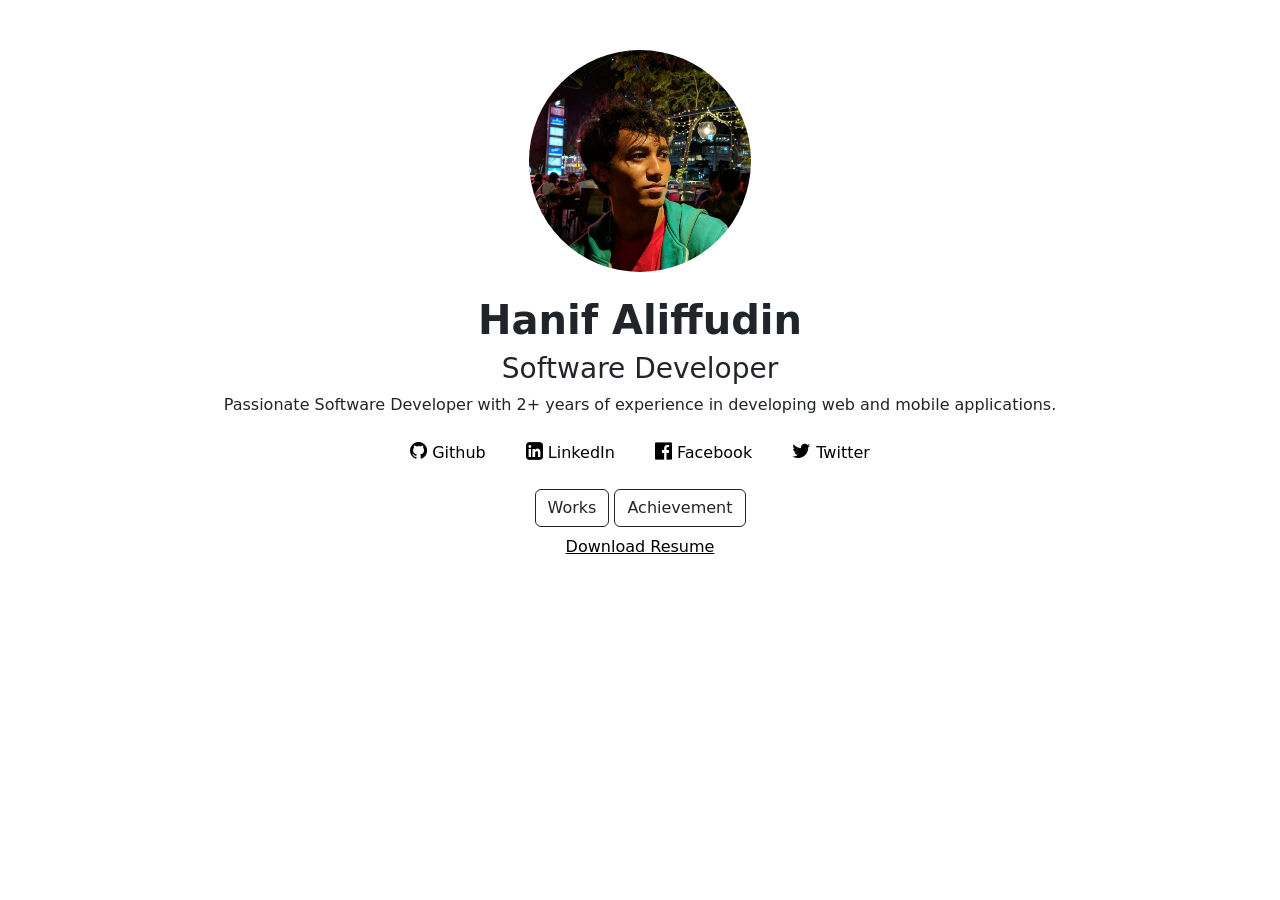
==== portfolio/index.html @ d460cba3 "add one retail" ====
<!DOCTYPE html>
<html lang="en">
  <head>
    <meta charset="UTF-8" />
    <link rel="shortcut icon" href="img/dev_24012.ico" type="image/x-icon" />
    <meta name="viewport" content="width=device-width, initial-scale=1.0" />
    <link
      href="https://cdn.jsdelivr.net/npm/bootstrap@5.0.0-beta1/dist/css/bootstrap.min.css"
      rel="stylesheet"
      integrity="sha384-giJF6kkoqNQ00vy+HMDP7azOuL0xtbfIcaT9wjKHr8RbDVddVHyTfAAsrekwKmP1"
      crossorigin="anonymous"
    />
    <link
      rel="stylesheet"
      href="https://cdnjs.cloudflare.com/ajax/libs/font-awesome/4.7.0/css/font-awesome.min.css"
    />
    <link rel="stylesheet" href="style.css" />
    <title>Hanif Aliffudin</title>
    <!-- Global site tag (gtag.js) - Google Analytics -->
    <script
      async
      src="https://www.googletagmanager.com/gtag/js?id=G-PE3EV36SY2"
    ></script>
    <script>
      window.dataLayer = window.dataLayer || [];
      function gtag() {
        dataLayer.push(arguments);
      }
      gtag("js", new Date());

      gtag("config", "G-PE3EV36SY2");
    </script>
  </head>
  <body>
    <main>
      <section align="center" id="about" class="container-fluid">
        <div id="intro" class="">
          <figure class="figure">
            <img
              src="img/poto.jpg"
              class="figure-img img-fluid rounded-circle w-25"
            />
          </figure>
          <h1 class="h1"><strong class="">Hanif Aliffudin</strong></h1>
          <h3>Software Developer</h3>
        </div>
        <div>
          <p>
            Passionate Software Developer with 2+ years of experience in
            developing web and mobile applications.
          </p>
        </div>
        <div id="contact" class="mt-4">
          <div class="container d-flex justify-content-center">
            <div class="row justify-content-center">
              <div class="col-auto">
                <a
                  href="https://github.com/hanifaliffudin"
                  class="py-2 px-2 rounded-2"
                  ><i
                    class="fa fa-github"
                    style="font-size: 20px"
                    aria-hidden="true"
                  ></i>
                  Github</a
                >
              </div>
              <div class="col-auto">
                <a
                  href="https://www.linkedin.com/in/hanifaliffudin/"
                  class="py-2 px-2 rounded-2"
                  ><i
                    class="fa fa-linkedin-square"
                    style="font-size: 20px"
                    aria-hidden="true"
                  ></i>
                  LinkedIn</a
                >
              </div>
              <div class="col-auto">
                <a
                  href="https://facebook.com/hanifaliffudin"
                  class="py-2 px-2 rounded-2"
                  ><i
                    class="fa fa-facebook-official"
                    style="font-size: 20px"
                    aria-hidden="true"
                  ></i>
                  Facebook
                </a>
              </div>
              <div class="col-auto">
                <a
                  href="https://twitter.com/nipalipudin"
                  class="py-2 px-2 rounded-2"
                  ><i
                    class="fa fa-twitter"
                    style="font-size: 20px"
                    aria-hidden="true"
                  ></i>
                  Twitter</a
                >
              </div>
            </div>
          </div>
        </div>
        <div class="mt-4">
          <button onclick="myWorks()" class="btn btn-outline-dark">
            Works
          </button>
          <button onclick="myAchievement()" class="btn btn-outline-dark">
            Achievement
          </button>
        </div>
        <div class="mt-2">
          <a
            class="py-1 px-1 rounded-1 text-decoration-underline"
            href="file/CV_Hanif Aliffudin.pdf"
            download
            >Download Resume</a
          >
        </div>
      </section>
      <section id="project" class="container" style="display: none">
        <h1 align="center" class="mt-4">My Works</h1>
        <div class="row justify-content-center g-2">
          <div class="col-auto p-2">
            <div class="card" style="width: 18rem">
              <div class="card-body">
                <h5 class="card-title">Samsat Digital Nasional</h5>
                <p class="card-text">
                  Landing page for Samsat Digital Nasional App
                </p>
                <a
                  href="https://samsatdigital.id/"
                  class="btn btn-outline-primary"
                  target="_blank"
                  >Open Site</a
                >
              </div>
            </div>
          </div>
          <div class="col-auto p-2">
            <div class="card" style="width: 18rem">
              <div class="card-body">
                <h5 class="card-title">R17 Group</h5>
                <p class="card-text">Company profile website for R17 Group</p>
                <a
                  href="https://r17group.id/"
                  class="btn btn-outline-primary"
                  target="_blank"
                  >Open Site</a
                >
              </div>
            </div>
          </div>
          <div class="col-auto p-2">
            <div class="card" style="width: 18rem">
              <div class="card-body">
                <h5 class="card-title">R17</h5>
                <p class="card-text">
                  Company profile website for Rizki 17 Kelola
                </p>
                <a
                  href="https://r17.co.id/"
                  class="btn btn-outline-primary"
                  target="_blank"
                  >Open Site</a
                >
              </div>
            </div>
          </div>
          <div class="col-auto p-2">
            <div class="card" style="width: 18rem">
              <div class="card-body">
                <h5 class="card-title">Digiprimatera</h5>
                <p class="card-text">
                  Company profile website for Digital Prima Sejahtera
                </p>
                <a
                  href="https://digiprimatera.co.id/"
                  class="btn btn-outline-primary"
                  target="_blank"
                  >Open Site</a
                >
              </div>
            </div>
          </div>
          <div class="col-auto p-2">
            <div class="card" style="width: 18rem">
              <div class="card-body">
                <h5 class="card-title">Alur Solusi</h5>
                <p class="card-text">Company profile website for Alur Solusi</p>
                <a
                  href="https://alursolusi.com/"
                  class="btn btn-outline-primary"
                  target="_blank"
                  >Open Site</a
                >
              </div>
            </div>
          </div>
          <div class="col-auto p-2">
            <div class="card" style="width: 18rem">
              <div class="card-body">
                <h5 class="card-title">Trimitra Perkasa</h5>
                <p class="card-text">
                  Company profile website for Trimitra Perkasa
                </p>
                <a
                  href="https://trimitra-perkasa.com/"
                  class="btn btn-outline-primary"
                  target="_blank"
                  >Open Site</a
                >
              </div>
            </div>
          </div>
          <div class="col-auto p-2">
            <div class="card" style="width: 18rem">
              <div class="card-body">
                <h5 class="card-title">Kartara</h5>
                <p class="card-text">Revamp Front-End Karya Noesantara</p>
                <a
                  href="https://karyanoesantara.id/"
                  class="btn btn-outline-primary"
                  target="_blank"
                  >Open Site</a
                >
              </div>
            </div>
          </div>
          <div class="col-auto p-2">
            <div class="card" style="width: 18rem">
              <div class="card-body">
                <h5 class="card-title">Kreen</h5>
                <p class="card-text">Revamp Front-End website kreen.id</p>
                <a
                  href="https://www.kreen.id/"
                  class="btn btn-outline-primary"
                  target="_blank"
                  >Open Site</a
                >
              </div>
            </div>
          </div>
          <div class="col-auto p-2">
            <div class="card" style="width: 18rem">
              <div class="card-body">
                <h5 class="card-title">Teknosistem</h5>
                <p class="card-text">
                  Company profile website for PT Teknologi Sistem Nusantara
                </p>
                <a
                  href="https://teknosistem.id/"
                  class="btn btn-outline-primary"
                  target="_blank"
                  >Open Site</a
                >
              </div>
            </div>
          </div>
          <div class="col-auto p-2">
            <div class="card" style="width: 18rem">
              <div class="card-body">
                <h5 class="card-title">Bomba Group</h5>
                <p class="card-text">Company profile website for Bomba Group</p>
                <a
                  href="https://www.bombagrup.com/"
                  class="btn btn-outline-primary"
                  target="_blank"
                  >Open Site</a
                >
              </div>
            </div>
          </div>
          <div class="col-auto p-2">
            <div class="card" style="width: 18rem">
              <div class="card-body">
                <h5 class="card-title">Bahana Bumi Mandiri</h5>
                <p class="card-text">
                  Company profile website for Bahana Bumi Mandiri
                </p>
                <a
                  href="http://www.bahanabumimandiri.co.id/"
                  class="btn btn-outline-primary"
                  target="_blank"
                  >Open Site</a
                >
              </div>
            </div>
          </div>
          <div class="col-auto p-2">
            <div class="card" style="width: 18rem">
              <div class="card-body">
                <h5 class="card-title">ePortfolio</h5>
                <p class="card-text">
                  Final project for the final college assignment
                </p>
                <a
                  href="https://portfolio.gft.academy/"
                  class="btn btn-outline-primary"
                  target="_blank"
                  >Open Site</a
                >
              </div>
            </div>
          </div>
          <div class="col-auto p-2">
            <div class="card" style="width: 18rem">
              <div class="card-body">
                <h5 class="card-title">Sirapi</h5>
                <p class="card-text">Sistem Informasi Rantai Pasok Industri</p>
                <a
                  href="https://main--velvety-mochi-09c6aa.netlify.app/"
                  class="btn btn-outline-primary"
                  target="_blank"
                  >Open Site</a
                >
              </div>
            </div>
          </div>
          <div class="col-auto p-2">
            <div class="card" style="width: 18rem">
              <div class="card-body">
                <h5 class="card-title">One Retail</h5>
                <p class="card-text">Landing page for One Retail solutions</p>
                <a
                  href="https://preeminent-crostata-f5e2a5.netlify.app/"
                  class="btn btn-outline-primary"
                  target="_blank"
                  >Open Site</a
                >
              </div>
            </div>
          </div>
          <div class="col-auto p-2">
            <div class="card" style="width: 18rem">
              <div class="card-body">
                <h5 class="card-title">R17 eOffice</h5>
                <p class="card-text">
                  Mobile application for R17 Group companies
                </p>
                <a
                  href="https://play.google.com/store/apps/details?id=id.co.digiprimatera.eoffice17"
                  class="btn btn-outline-primary"
                  target="_blank"
                  >Download App</a
                >
              </div>
            </div>
          </div>
          <div class="col-auto p-2">
            <div class="card" style="width: 18rem">
              <div class="card-body">
                <h5 class="card-title">Borneojek</h5>
                <p class="card-text">Revamp Front-End Borneojek Application</p>
                <a
                  href="https://play.google.com/store/apps/details?id=com.bossega.user"
                  class="btn btn-outline-primary"
                  target="_blank"
                  >Download App</a
                >
              </div>
            </div>
          </div>
        </div>
        <div align="center" class="my-4">
          <button onclick="home()" class="btn btn-outline-dark">
            <i class="fa fa-home" aria-hidden="true"></i> Home
          </button>
        </div>
      </section>
      <section
        align="center"
        id="achievement"
        class="container"
        style="display: none"
      >
        <figure class="figure mt-4">
          <img
            id="gambarAward"
            src="img/awardIntern.jpeg"
            class="figure-img img-fluid rounded"
            alt="..."
          />
          <figcaption class="figure-caption">
            My achievement while internship at Glolingo Indonesia.
          </figcaption>
        </figure>
        <div align="center" class="my-3">
          <button onclick="home()" class="btn btn-outline-dark">
            <i class="fa fa-home" aria-hidden="true"></i> Home
          </button>
        </div>
      </section>
    </main>
    <footer></footer>
  </body>
  <script src="index.js"></script>
</html>
---- portfolio/style.css ----
* {
  box-sizing: border-box;
  margin: 0;
  padding: 0;
}

a {
  text-decoration: none;
  color: black;
}

a:hover {
  background-color: rgb(185, 185, 185);
  color: rgb(0, 0, 0);
}

#intro {
  margin-top: 50px;
}

#gambarAward {
  width: 470px;
}
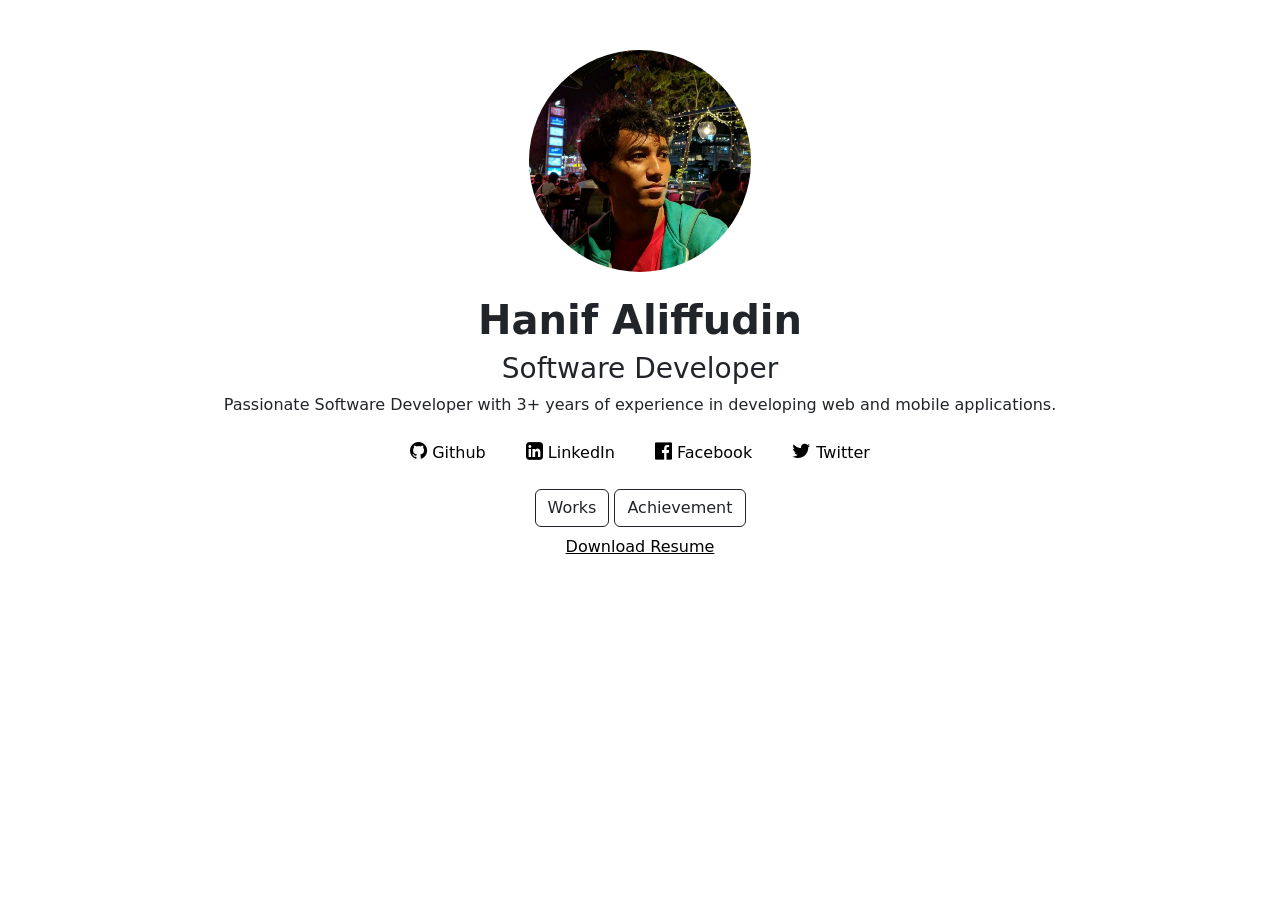
==== commit 1af21dbd: "update yoe" ====
--- a/portfolio/index.html
+++ b/portfolio/index.html
@@ -46,7 +46,7 @@
         </div>
         <div>
           <p>
-            Passionate Software Developer with 2+ years of experience in
+            Passionate Software Developer with 3+ years of experience in
             developing web and mobile applications.
           </p>
         </div>
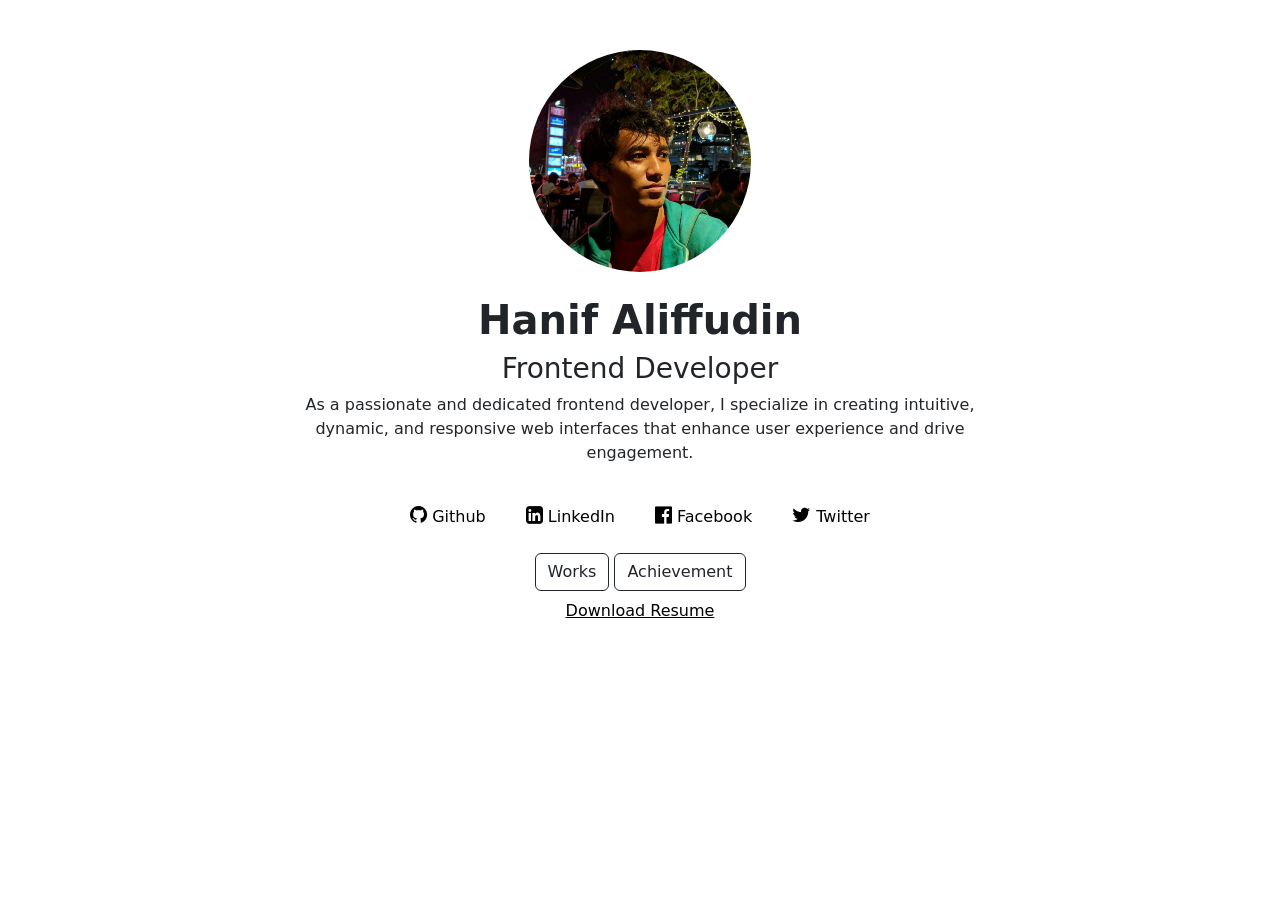
==== commit 6b414061: "update about" ====
--- a/portfolio/index.html
+++ b/portfolio/index.html
@@ -42,12 +42,13 @@
             />
           </figure>
           <h1 class="h1"><strong class="">Hanif Aliffudin</strong></h1>
-          <h3>Software Developer</h3>
-        </div>
-        <div>
-          <p>
-            Passionate Software Developer with 3+ years of experience in
-            developing web and mobile applications.
+          <h3>Frontend Developer</h3>
+        </div>
+        <div style="display: flex; justify-content: center">
+          <p style="max-width: 700px">
+            As a passionate and dedicated frontend developer, I specialize in
+            creating intuitive, dynamic, and responsive web interfaces that
+            enhance user experience and drive engagement.
           </p>
         </div>
         <div id="contact" class="mt-4">
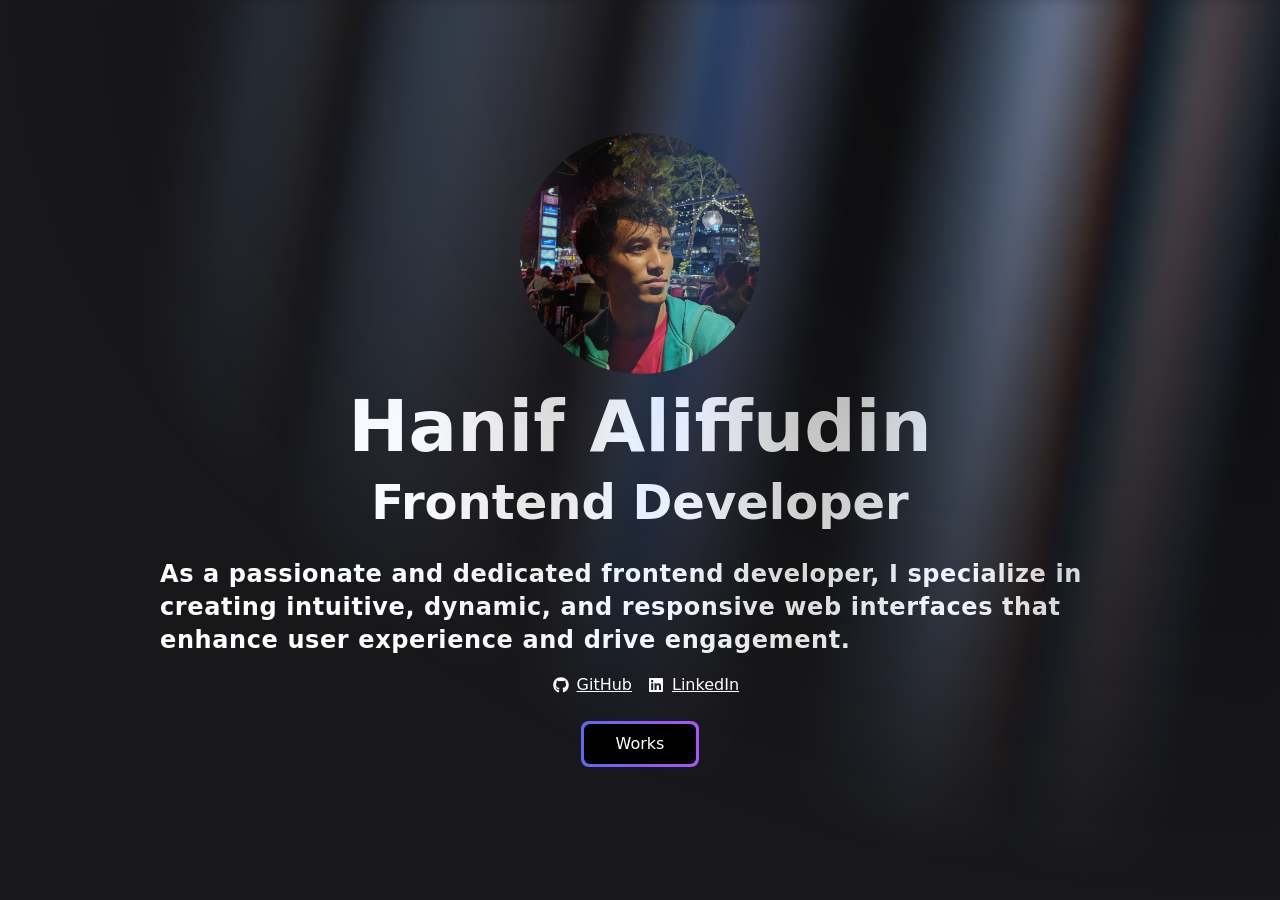
==== commit a93deec3: "move to portfolio" ====
--- a/portfolio/index.html
+++ b/portfolio/index.html
@@ -1,402 +1,14 @@
-<!DOCTYPE html>
-<html lang="en">
-  <head>
-    <meta charset="UTF-8" />
-    <link rel="shortcut icon" href="img/dev_24012.ico" type="image/x-icon" />
-    <meta name="viewport" content="width=device-width, initial-scale=1.0" />
-    <link
-      href="https://cdn.jsdelivr.net/npm/bootstrap@5.0.0-beta1/dist/css/bootstrap.min.css"
-      rel="stylesheet"
-      integrity="sha384-giJF6kkoqNQ00vy+HMDP7azOuL0xtbfIcaT9wjKHr8RbDVddVHyTfAAsrekwKmP1"
-      crossorigin="anonymous"
-    />
-    <link
-      rel="stylesheet"
-      href="https://cdnjs.cloudflare.com/ajax/libs/font-awesome/4.7.0/css/font-awesome.min.css"
-    />
-    <link rel="stylesheet" href="style.css" />
-    <title>Hanif Aliffudin</title>
-    <!-- Global site tag (gtag.js) - Google Analytics -->
-    <script
-      async
-      src="https://www.googletagmanager.com/gtag/js?id=G-PE3EV36SY2"
-    ></script>
-    <script>
-      window.dataLayer = window.dataLayer || [];
-      function gtag() {
-        dataLayer.push(arguments);
-      }
-      gtag("js", new Date());
-
-      gtag("config", "G-PE3EV36SY2");
-    </script>
-  </head>
-  <body>
-    <main>
-      <section align="center" id="about" class="container-fluid">
-        <div id="intro" class="">
-          <figure class="figure">
-            <img
-              src="img/poto.jpg"
-              class="figure-img img-fluid rounded-circle w-25"
-            />
-          </figure>
-          <h1 class="h1"><strong class="">Hanif Aliffudin</strong></h1>
-          <h3>Frontend Developer</h3>
-        </div>
-        <div style="display: flex; justify-content: center">
-          <p style="max-width: 700px">
-            As a passionate and dedicated frontend developer, I specialize in
-            creating intuitive, dynamic, and responsive web interfaces that
-            enhance user experience and drive engagement.
-          </p>
-        </div>
-        <div id="contact" class="mt-4">
-          <div class="container d-flex justify-content-center">
-            <div class="row justify-content-center">
-              <div class="col-auto">
-                <a
-                  href="https://github.com/hanifaliffudin"
-                  class="py-2 px-2 rounded-2"
-                  ><i
-                    class="fa fa-github"
-                    style="font-size: 20px"
-                    aria-hidden="true"
-                  ></i>
-                  Github</a
-                >
-              </div>
-              <div class="col-auto">
-                <a
-                  href="https://www.linkedin.com/in/hanifaliffudin/"
-                  class="py-2 px-2 rounded-2"
-                  ><i
-                    class="fa fa-linkedin-square"
-                    style="font-size: 20px"
-                    aria-hidden="true"
-                  ></i>
-                  LinkedIn</a
-                >
-              </div>
-              <div class="col-auto">
-                <a
-                  href="https://facebook.com/hanifaliffudin"
-                  class="py-2 px-2 rounded-2"
-                  ><i
-                    class="fa fa-facebook-official"
-                    style="font-size: 20px"
-                    aria-hidden="true"
-                  ></i>
-                  Facebook
-                </a>
-              </div>
-              <div class="col-auto">
-                <a
-                  href="https://twitter.com/nipalipudin"
-                  class="py-2 px-2 rounded-2"
-                  ><i
-                    class="fa fa-twitter"
-                    style="font-size: 20px"
-                    aria-hidden="true"
-                  ></i>
-                  Twitter</a
-                >
-              </div>
-            </div>
-          </div>
-        </div>
-        <div class="mt-4">
-          <button onclick="myWorks()" class="btn btn-outline-dark">
-            Works
-          </button>
-          <button onclick="myAchievement()" class="btn btn-outline-dark">
-            Achievement
-          </button>
-        </div>
-        <div class="mt-2">
-          <a
-            class="py-1 px-1 rounded-1 text-decoration-underline"
-            href="file/CV_Hanif Aliffudin.pdf"
-            download
-            >Download Resume</a
-          >
-        </div>
-      </section>
-      <section id="project" class="container" style="display: none">
-        <h1 align="center" class="mt-4">My Works</h1>
-        <div class="row justify-content-center g-2">
-          <div class="col-auto p-2">
-            <div class="card" style="width: 18rem">
-              <div class="card-body">
-                <h5 class="card-title">Samsat Digital Nasional</h5>
-                <p class="card-text">
-                  Landing page for Samsat Digital Nasional App
-                </p>
-                <a
-                  href="https://samsatdigital.id/"
-                  class="btn btn-outline-primary"
-                  target="_blank"
-                  >Open Site</a
-                >
-              </div>
-            </div>
-          </div>
-          <div class="col-auto p-2">
-            <div class="card" style="width: 18rem">
-              <div class="card-body">
-                <h5 class="card-title">R17 Group</h5>
-                <p class="card-text">Company profile website for R17 Group</p>
-                <a
-                  href="https://r17group.id/"
-                  class="btn btn-outline-primary"
-                  target="_blank"
-                  >Open Site</a
-                >
-              </div>
-            </div>
-          </div>
-          <div class="col-auto p-2">
-            <div class="card" style="width: 18rem">
-              <div class="card-body">
-                <h5 class="card-title">R17</h5>
-                <p class="card-text">
-                  Company profile website for Rizki 17 Kelola
-                </p>
-                <a
-                  href="https://r17.co.id/"
-                  class="btn btn-outline-primary"
-                  target="_blank"
-                  >Open Site</a
-                >
-              </div>
-            </div>
-          </div>
-          <div class="col-auto p-2">
-            <div class="card" style="width: 18rem">
-              <div class="card-body">
-                <h5 class="card-title">Digiprimatera</h5>
-                <p class="card-text">
-                  Company profile website for Digital Prima Sejahtera
-                </p>
-                <a
-                  href="https://digiprimatera.co.id/"
-                  class="btn btn-outline-primary"
-                  target="_blank"
-                  >Open Site</a
-                >
-              </div>
-            </div>
-          </div>
-          <div class="col-auto p-2">
-            <div class="card" style="width: 18rem">
-              <div class="card-body">
-                <h5 class="card-title">Alur Solusi</h5>
-                <p class="card-text">Company profile website for Alur Solusi</p>
-                <a
-                  href="https://alursolusi.com/"
-                  class="btn btn-outline-primary"
-                  target="_blank"
-                  >Open Site</a
-                >
-              </div>
-            </div>
-          </div>
-          <div class="col-auto p-2">
-            <div class="card" style="width: 18rem">
-              <div class="card-body">
-                <h5 class="card-title">Trimitra Perkasa</h5>
-                <p class="card-text">
-                  Company profile website for Trimitra Perkasa
-                </p>
-                <a
-                  href="https://trimitra-perkasa.com/"
-                  class="btn btn-outline-primary"
-                  target="_blank"
-                  >Open Site</a
-                >
-              </div>
-            </div>
-          </div>
-          <div class="col-auto p-2">
-            <div class="card" style="width: 18rem">
-              <div class="card-body">
-                <h5 class="card-title">Kartara</h5>
-                <p class="card-text">Revamp Front-End Karya Noesantara</p>
-                <a
-                  href="https://karyanoesantara.id/"
-                  class="btn btn-outline-primary"
-                  target="_blank"
-                  >Open Site</a
-                >
-              </div>
-            </div>
-          </div>
-          <div class="col-auto p-2">
-            <div class="card" style="width: 18rem">
-              <div class="card-body">
-                <h5 class="card-title">Kreen</h5>
-                <p class="card-text">Revamp Front-End website kreen.id</p>
-                <a
-                  href="https://www.kreen.id/"
-                  class="btn btn-outline-primary"
-                  target="_blank"
-                  >Open Site</a
-                >
-              </div>
-            </div>
-          </div>
-          <div class="col-auto p-2">
-            <div class="card" style="width: 18rem">
-              <div class="card-body">
-                <h5 class="card-title">Teknosistem</h5>
-                <p class="card-text">
-                  Company profile website for PT Teknologi Sistem Nusantara
-                </p>
-                <a
-                  href="https://teknosistem.id/"
-                  class="btn btn-outline-primary"
-                  target="_blank"
-                  >Open Site</a
-                >
-              </div>
-            </div>
-          </div>
-          <div class="col-auto p-2">
-            <div class="card" style="width: 18rem">
-              <div class="card-body">
-                <h5 class="card-title">Bomba Group</h5>
-                <p class="card-text">Company profile website for Bomba Group</p>
-                <a
-                  href="https://www.bombagrup.com/"
-                  class="btn btn-outline-primary"
-                  target="_blank"
-                  >Open Site</a
-                >
-              </div>
-            </div>
-          </div>
-          <div class="col-auto p-2">
-            <div class="card" style="width: 18rem">
-              <div class="card-body">
-                <h5 class="card-title">Bahana Bumi Mandiri</h5>
-                <p class="card-text">
-                  Company profile website for Bahana Bumi Mandiri
-                </p>
-                <a
-                  href="http://www.bahanabumimandiri.co.id/"
-                  class="btn btn-outline-primary"
-                  target="_blank"
-                  >Open Site</a
-                >
-              </div>
-            </div>
-          </div>
-          <div class="col-auto p-2">
-            <div class="card" style="width: 18rem">
-              <div class="card-body">
-                <h5 class="card-title">ePortfolio</h5>
-                <p class="card-text">
-                  Final project for the final college assignment
-                </p>
-                <a
-                  href="https://portfolio.gft.academy/"
-                  class="btn btn-outline-primary"
-                  target="_blank"
-                  >Open Site</a
-                >
-              </div>
-            </div>
-          </div>
-          <div class="col-auto p-2">
-            <div class="card" style="width: 18rem">
-              <div class="card-body">
-                <h5 class="card-title">Sirapi</h5>
-                <p class="card-text">Sistem Informasi Rantai Pasok Industri</p>
-                <a
-                  href="https://main--velvety-mochi-09c6aa.netlify.app/"
-                  class="btn btn-outline-primary"
-                  target="_blank"
-                  >Open Site</a
-                >
-              </div>
-            </div>
-          </div>
-          <div class="col-auto p-2">
-            <div class="card" style="width: 18rem">
-              <div class="card-body">
-                <h5 class="card-title">One Retail</h5>
-                <p class="card-text">Landing page for One Retail solutions</p>
-                <a
-                  href="https://preeminent-crostata-f5e2a5.netlify.app/"
-                  class="btn btn-outline-primary"
-                  target="_blank"
-                  >Open Site</a
-                >
-              </div>
-            </div>
-          </div>
-          <div class="col-auto p-2">
-            <div class="card" style="width: 18rem">
-              <div class="card-body">
-                <h5 class="card-title">R17 eOffice</h5>
-                <p class="card-text">
-                  Mobile application for R17 Group companies
-                </p>
-                <a
-                  href="https://play.google.com/store/apps/details?id=id.co.digiprimatera.eoffice17"
-                  class="btn btn-outline-primary"
-                  target="_blank"
-                  >Download App</a
-                >
-              </div>
-            </div>
-          </div>
-          <div class="col-auto p-2">
-            <div class="card" style="width: 18rem">
-              <div class="card-body">
-                <h5 class="card-title">Borneojek</h5>
-                <p class="card-text">Revamp Front-End Borneojek Application</p>
-                <a
-                  href="https://play.google.com/store/apps/details?id=com.bossega.user"
-                  class="btn btn-outline-primary"
-                  target="_blank"
-                  >Download App</a
-                >
-              </div>
-            </div>
-          </div>
-        </div>
-        <div align="center" class="my-4">
-          <button onclick="home()" class="btn btn-outline-dark">
-            <i class="fa fa-home" aria-hidden="true"></i> Home
-          </button>
-        </div>
-      </section>
-      <section
-        align="center"
-        id="achievement"
-        class="container"
-        style="display: none"
-      >
-        <figure class="figure mt-4">
-          <img
-            id="gambarAward"
-            src="img/awardIntern.jpeg"
-            class="figure-img img-fluid rounded"
-            alt="..."
-          />
-          <figcaption class="figure-caption">
-            My achievement while internship at Glolingo Indonesia.
-          </figcaption>
-        </figure>
-        <div align="center" class="my-3">
-          <button onclick="home()" class="btn btn-outline-dark">
-            <i class="fa fa-home" aria-hidden="true"></i> Home
-          </button>
-        </div>
-      </section>
-    </main>
-    <footer></footer>
-  </body>
-  <script src="index.js"></script>
-</html>
+<!DOCTYPE html>
+<html lang="en" class="dark">
+  <head>
+    <meta charset="UTF-8" />
+    <link rel="icon" type="image/svg+xml" href="/dev_24012.ico" />
+    <meta name="viewport" content="width=device-width, initial-scale=1.0" />
+    <title>Hanif Aliffudin</title>
+    <script type="module" crossorigin src="/assets/index-D-apwaLq.js"></script>
+    <link rel="stylesheet" crossorigin href="/assets/index-B2RB_69d.css">
+  </head>
+  <body>
+    <div id="root"></div>
+  </body>
+</html>
--- a/assets/index-B2RB_69d.css
+++ b/assets/index-B2RB_69d.css
@@ -0,0 +1 @@
+*,:before,:after{box-sizing:border-box;border-width:0;border-style:solid;border-color:#e5e7eb}:before,:after{--tw-content: ""}html,:host{line-height:1.5;-webkit-text-size-adjust:100%;-moz-tab-size:4;-o-tab-size:4;tab-size:4;font-family:ui-sans-serif,system-ui,sans-serif,"Apple Color Emoji","Segoe UI Emoji",Segoe UI Symbol,"Noto Color Emoji";font-feature-settings:normal;font-variation-settings:normal;-webkit-tap-highlight-color:transparent}body{margin:0;line-height:inherit}hr{height:0;color:inherit;border-top-width:1px}abbr:where([title]){-webkit-text-decoration:underline dotted;text-decoration:underline dotted}h1,h2,h3,h4,h5,h6{font-size:inherit;font-weight:inherit}a{color:inherit;text-decoration:inherit}b,strong{font-weight:bolder}code,kbd,samp,pre{font-family:ui-monospace,SFMono-Regular,Menlo,Monaco,Consolas,Liberation Mono,Courier New,monospace;font-feature-settings:normal;font-variation-settings:normal;font-size:1em}small{font-size:80%}sub,sup{font-size:75%;line-height:0;position:relative;vertical-align:baseline}sub{bottom:-.25em}sup{top:-.5em}table{text-indent:0;border-color:inherit;border-collapse:collapse}button,input,optgroup,select,textarea{font-family:inherit;font-feature-settings:inherit;font-variation-settings:inherit;font-size:100%;font-weight:inherit;line-height:inherit;letter-spacing:inherit;color:inherit;margin:0;padding:0}button,select{text-transform:none}button,input:where([type=button]),input:where([type=reset]),input:where([type=submit]){-webkit-appearance:button;background-color:transparent;background-image:none}:-moz-focusring{outline:auto}:-moz-ui-invalid{box-shadow:none}progress{vertical-align:baseline}::-webkit-inner-spin-button,::-webkit-outer-spin-button{height:auto}[type=search]{-webkit-appearance:textfield;outline-offset:-2px}::-webkit-search-decoration{-webkit-appearance:none}::-webkit-file-upload-button{-webkit-appearance:button;font:inherit}summary{display:list-item}blockquote,dl,dd,h1,h2,h3,h4,h5,h6,hr,figure,p,pre{margin:0}fieldset{margin:0;padding:0}legend{padding:0}ol,ul,menu{list-style:none;margin:0;padding:0}dialog{padding:0}textarea{resize:vertical}input::-moz-placeholder,textarea::-moz-placeholder{opacity:1;color:#9ca3af}input::placeholder,textarea::placeholder{opacity:1;color:#9ca3af}button,[role=button]{cursor:pointer}:disabled{cursor:default}img,svg,video,canvas,audio,iframe,embed,object{display:block;vertical-align:middle}img,video{max-width:100%;height:auto}[hidden]{display:none}:root{--inherit: inherit;--current: currentColor;--transparent: transparent;--black: #000;--white: #fff;--slate-50: #f8fafc;--slate-100: #f1f5f9;--slate-200: #e2e8f0;--slate-300: #cbd5e1;--slate-400: #94a3b8;--slate-500: #64748b;--slate-600: #475569;--slate-700: #334155;--slate-800: #1e293b;--slate-900: #0f172a;--slate-950: #020617;--gray-50: #f9fafb;--gray-100: #f3f4f6;--gray-200: #e5e7eb;--gray-300: #d1d5db;--gray-400: #9ca3af;--gray-500: #6b7280;--gray-600: #4b5563;--gray-700: #374151;--gray-800: #1f2937;--gray-900: #111827;--gray-950: #030712;--zinc-50: #fafafa;--zinc-100: #f4f4f5;--zinc-200: #e4e4e7;--zinc-300: #d4d4d8;--zinc-400: #a1a1aa;--zinc-500: #71717a;--zinc-600: #52525b;--zinc-700: #3f3f46;--zinc-800: #27272a;--zinc-900: #18181b;--zinc-950: #09090b;--neutral-50: #fafafa;--neutral-100: #f5f5f5;--neutral-200: #e5e5e5;--neutral-300: #d4d4d4;--neutral-400: #a3a3a3;--neutral-500: #737373;--neutral-600: #525252;--neutral-700: #404040;--neutral-800: #262626;--neutral-900: #171717;--neutral-950: #0a0a0a;--stone-50: #fafaf9;--stone-100: #f5f5f4;--stone-200: #e7e5e4;--stone-300: #d6d3d1;--stone-400: #a8a29e;--stone-500: #78716c;--stone-600: #57534e;--stone-700: #44403c;--stone-800: #292524;--stone-900: #1c1917;--stone-950: #0c0a09;--red-50: #fef2f2;--red-100: #fee2e2;--red-200: #fecaca;--red-300: #fca5a5;--red-400: #f87171;--red-500: #ef4444;--red-600: #dc2626;--red-700: #b91c1c;--red-800: #991b1b;--red-900: #7f1d1d;--red-950: #450a0a;--orange-50: #fff7ed;--orange-100: #ffedd5;--orange-200: #fed7aa;--orange-300: #fdba74;--orange-400: #fb923c;--orange-500: #f97316;--orange-600: #ea580c;--orange-700: #c2410c;--orange-800: #9a3412;--orange-900: #7c2d12;--orange-950: #431407;--amber-50: #fffbeb;--amber-100: #fef3c7;--amber-200: #fde68a;--amber-300: #fcd34d;--amber-400: #fbbf24;--amber-500: #f59e0b;--amber-600: #d97706;--amber-700: #b45309;--amber-800: #92400e;--amber-900: #78350f;--amber-950: #451a03;--yellow-50: #fefce8;--yellow-100: #fef9c3;--yellow-200: #fef08a;--yellow-300: #fde047;--yellow-400: #facc15;--yellow-500: #eab308;--yellow-600: #ca8a04;--yellow-700: #a16207;--yellow-800: #854d0e;--yellow-900: #713f12;--yellow-950: #422006;--lime-50: #f7fee7;--lime-100: #ecfccb;--lime-200: #d9f99d;--lime-300: #bef264;--lime-400: #a3e635;--lime-500: #84cc16;--lime-600: #65a30d;--lime-700: #4d7c0f;--lime-800: #3f6212;--lime-900: #365314;--lime-950: #1a2e05;--green-50: #f0fdf4;--green-100: #dcfce7;--green-200: #bbf7d0;--green-300: #86efac;--green-400: #4ade80;--green-500: #22c55e;--green-600: #16a34a;--green-700: #15803d;--green-800: #166534;--green-900: #14532d;--green-950: #052e16;--emerald-50: #ecfdf5;--emerald-100: #d1fae5;--emerald-200: #a7f3d0;--emerald-300: #6ee7b7;--emerald-400: #34d399;--emerald-500: #10b981;--emerald-600: #059669;--emerald-700: #047857;--emerald-800: #065f46;--emerald-900: #064e3b;--emerald-950: #022c22;--teal-50: #f0fdfa;--teal-100: #ccfbf1;--teal-200: #99f6e4;--teal-300: #5eead4;--teal-400: #2dd4bf;--teal-500: #14b8a6;--teal-600: #0d9488;--teal-700: #0f766e;--teal-800: #115e59;--teal-900: #134e4a;--teal-950: #042f2e;--cyan-50: #ecfeff;--cyan-100: #cffafe;--cyan-200: #a5f3fc;--cyan-300: #67e8f9;--cyan-400: #22d3ee;--cyan-500: #06b6d4;--cyan-600: #0891b2;--cyan-700: #0e7490;--cyan-800: #155e75;--cyan-900: #164e63;--cyan-950: #083344;--sky-50: #f0f9ff;--sky-100: #e0f2fe;--sky-200: #bae6fd;--sky-300: #7dd3fc;--sky-400: #38bdf8;--sky-500: #0ea5e9;--sky-600: #0284c7;--sky-700: #0369a1;--sky-800: #075985;--sky-900: #0c4a6e;--sky-950: #082f49;--blue-50: #eff6ff;--blue-100: #dbeafe;--blue-200: #bfdbfe;--blue-300: #93c5fd;--blue-400: #60a5fa;--blue-500: #3b82f6;--blue-600: #2563eb;--blue-700: #1d4ed8;--blue-800: #1e40af;--blue-900: #1e3a8a;--blue-950: #172554;--indigo-50: #eef2ff;--indigo-100: #e0e7ff;--indigo-200: #c7d2fe;--indigo-300: #a5b4fc;--indigo-400: #818cf8;--indigo-500: #6366f1;--indigo-600: #4f46e5;--indigo-700: #4338ca;--indigo-800: #3730a3;--indigo-900: #312e81;--indigo-950: #1e1b4b;--violet-50: #f5f3ff;--violet-100: #ede9fe;--violet-200: #ddd6fe;--violet-300: #c4b5fd;--violet-400: #a78bfa;--violet-500: #8b5cf6;--violet-600: #7c3aed;--violet-700: #6d28d9;--violet-800: #5b21b6;--violet-900: #4c1d95;--violet-950: #2e1065;--purple-50: #faf5ff;--purple-100: #f3e8ff;--purple-200: #e9d5ff;--purple-300: #d8b4fe;--purple-400: #c084fc;--purple-500: #a855f7;--purple-600: #9333ea;--purple-700: #7e22ce;--purple-800: #6b21a8;--purple-900: #581c87;--purple-950: #3b0764;--fuchsia-50: #fdf4ff;--fuchsia-100: #fae8ff;--fuchsia-200: #f5d0fe;--fuchsia-300: #f0abfc;--fuchsia-400: #e879f9;--fuchsia-500: #d946ef;--fuchsia-600: #c026d3;--fuchsia-700: #a21caf;--fuchsia-800: #86198f;--fuchsia-900: #701a75;--fuchsia-950: #4a044e;--pink-50: #fdf2f8;--pink-100: #fce7f3;--pink-200: #fbcfe8;--pink-300: #f9a8d4;--pink-400: #f472b6;--pink-500: #ec4899;--pink-600: #db2777;--pink-700: #be185d;--pink-800: #9d174d;--pink-900: #831843;--pink-950: #500724;--rose-50: #fff1f2;--rose-100: #ffe4e6;--rose-200: #fecdd3;--rose-300: #fda4af;--rose-400: #fb7185;--rose-500: #f43f5e;--rose-600: #e11d48;--rose-700: #be123c;--rose-800: #9f1239;--rose-900: #881337;--rose-950: #4c0519}*,:before,:after{--tw-border-spacing-x: 0;--tw-border-spacing-y: 0;--tw-translate-x: 0;--tw-translate-y: 0;--tw-rotate: 0;--tw-skew-x: 0;--tw-skew-y: 0;--tw-scale-x: 1;--tw-scale-y: 1;--tw-pan-x: ;--tw-pan-y: ;--tw-pinch-zoom: ;--tw-scroll-snap-strictness: proximity;--tw-gradient-from-position: ;--tw-gradient-via-position: ;--tw-gradient-to-position: ;--tw-ordinal: ;--tw-slashed-zero: ;--tw-numeric-figure: ;--tw-numeric-spacing: ;--tw-numeric-fraction: ;--tw-ring-inset: ;--tw-ring-offset-width: 0px;--tw-ring-offset-color: #fff;--tw-ring-color: rgb(59 130 246 / .5);--tw-ring-offset-shadow: 0 0 #0000;--tw-ring-shadow: 0 0 #0000;--tw-shadow: 0 0 #0000;--tw-shadow-colored: 0 0 #0000;--tw-blur: ;--tw-brightness: ;--tw-contrast: ;--tw-grayscale: ;--tw-hue-rotate: ;--tw-invert: ;--tw-saturate: ;--tw-sepia: ;--tw-drop-shadow: ;--tw-backdrop-blur: ;--tw-backdrop-brightness: ;--tw-backdrop-contrast: ;--tw-backdrop-grayscale: ;--tw-backdrop-hue-rotate: ;--tw-backdrop-invert: ;--tw-backdrop-opacity: ;--tw-backdrop-saturate: ;--tw-backdrop-sepia: ;--tw-contain-size: ;--tw-contain-layout: ;--tw-contain-paint: ;--tw-contain-style: }::backdrop{--tw-border-spacing-x: 0;--tw-border-spacing-y: 0;--tw-translate-x: 0;--tw-translate-y: 0;--tw-rotate: 0;--tw-skew-x: 0;--tw-skew-y: 0;--tw-scale-x: 1;--tw-scale-y: 1;--tw-pan-x: ;--tw-pan-y: ;--tw-pinch-zoom: ;--tw-scroll-snap-strictness: proximity;--tw-gradient-from-position: ;--tw-gradient-via-position: ;--tw-gradient-to-position: ;--tw-ordinal: ;--tw-slashed-zero: ;--tw-numeric-figure: ;--tw-numeric-spacing: ;--tw-numeric-fraction: ;--tw-ring-inset: ;--tw-ring-offset-width: 0px;--tw-ring-offset-color: #fff;--tw-ring-color: rgb(59 130 246 / .5);--tw-ring-offset-shadow: 0 0 #0000;--tw-ring-shadow: 0 0 #0000;--tw-shadow: 0 0 #0000;--tw-shadow-colored: 0 0 #0000;--tw-blur: ;--tw-brightness: ;--tw-contrast: ;--tw-grayscale: ;--tw-hue-rotate: ;--tw-invert: ;--tw-saturate: ;--tw-sepia: ;--tw-drop-shadow: ;--tw-backdrop-blur: ;--tw-backdrop-brightness: ;--tw-backdrop-contrast: ;--tw-backdrop-grayscale: ;--tw-backdrop-hue-rotate: ;--tw-backdrop-invert: ;--tw-backdrop-opacity: ;--tw-backdrop-saturate: ;--tw-backdrop-sepia: ;--tw-contain-size: ;--tw-contain-layout: ;--tw-contain-paint: ;--tw-contain-style: }.pointer-events-none{pointer-events:none}.absolute{position:absolute}.relative{position:relative}.-inset-\[10px\]{top:-10px;right:-10px;bottom:-10px;left:-10px}.inset-0{top:0;right:0;bottom:0;left:0}.left-0{left:0}.right-0{right:0}.z-20{z-index:20}.z-50{z-index:50}.my-6{margin-top:1.5rem;margin-bottom:1.5rem}.mb-10{margin-bottom:2.5rem}.mb-8{margin-bottom:2rem}.mt-4{margin-top:1rem}.mt-8{margin-top:2rem}.block{display:block}.inline-block{display:inline-block}.inline{display:inline}.flex{display:flex}.grid{display:grid}.hidden{display:none}.h-4{height:1rem}.h-\[100vh\]{height:100vh}.h-fit{height:-moz-fit-content;height:fit-content}.h-full{height:100%}.w-3\/4{width:75%}.w-60{width:15rem}.w-\[4px\]{width:4px}.w-fit{width:-moz-fit-content;width:fit-content}.w-full{width:100%}.cursor-pointer{cursor:pointer}.grid-cols-1{grid-template-columns:repeat(1,minmax(0,1fr))}.flex-col{flex-direction:column}.items-center{align-items:center}.justify-center{justify-content:center}.gap-2{gap:.5rem}.gap-4{gap:1rem}.space-x-1>:not([hidden])~:not([hidden]){--tw-space-x-reverse: 0;margin-right:calc(.25rem * var(--tw-space-x-reverse));margin-left:calc(.25rem * calc(1 - var(--tw-space-x-reverse)))}.overflow-hidden{overflow:hidden}.rounded-2xl{border-radius:1rem}.rounded-3xl{border-radius:1.5rem}.rounded-\[6px\]{border-radius:6px}.rounded-full{border-radius:9999px}.rounded-lg{border-radius:.5rem}.rounded-sm{border-radius:.125rem}.border{border-width:1px}.border-transparent{border-color:transparent}.bg-black{--tw-bg-opacity: 1;background-color:rgb(0 0 0 / var(--tw-bg-opacity))}.bg-blue-500{--tw-bg-opacity: 1;background-color:rgb(59 130 246 / var(--tw-bg-opacity))}.bg-neutral-200{--tw-bg-opacity: 1;background-color:rgb(229 229 229 / var(--tw-bg-opacity))}.bg-zinc-50{--tw-bg-opacity: 1;background-color:rgb(250 250 250 / var(--tw-bg-opacity))}.bg-gradient-to-r{background-image:linear-gradient(to right,var(--tw-gradient-stops))}.from-indigo-500{--tw-gradient-from: #6366f1 var(--tw-gradient-from-position);--tw-gradient-to: rgb(99 102 241 / 0) var(--tw-gradient-to-position);--tw-gradient-stops: var(--tw-gradient-from), var(--tw-gradient-to)}.to-purple-500{--tw-gradient-to: #a855f7 var(--tw-gradient-to-position)}.p-2{padding:.5rem}.p-4{padding:1rem}.p-\[3px\]{padding:3px}.px-8{padding-left:2rem;padding-right:2rem}.py-10{padding-top:2.5rem;padding-bottom:2.5rem}.py-2{padding-top:.5rem;padding-bottom:.5rem}.pb-2{padding-bottom:.5rem}.text-center{text-align:center}.text-2xl{font-size:1.5rem;line-height:2rem}.text-5xl{font-size:3rem;line-height:1}.text-7xl{font-size:4.5rem;line-height:1}.text-base{font-size:1rem;line-height:1.5rem}.text-sm{font-size:.875rem;line-height:1.25rem}.text-xs{font-size:.75rem;line-height:1rem}.font-bold{font-weight:700}.font-semibold{font-weight:600}.leading-relaxed{line-height:1.625}.leading-snug{line-height:1.375}.tracking-wide{letter-spacing:.025em}.text-black{--tw-text-opacity: 1;color:rgb(0 0 0 / var(--tw-text-opacity))}.text-slate-950{--tw-text-opacity: 1;color:rgb(2 6 23 / var(--tw-text-opacity))}.text-white{--tw-text-opacity: 1;color:rgb(255 255 255 / var(--tw-text-opacity))}.text-zinc-100{--tw-text-opacity: 1;color:rgb(244 244 245 / var(--tw-text-opacity))}.text-zinc-400{--tw-text-opacity: 1;color:rgb(161 161 170 / var(--tw-text-opacity))}.underline{text-decoration-line:underline}.opacity-0{opacity:0}.opacity-50{opacity:.5}.blur-\[10px\]{--tw-blur: blur(10px);filter:var(--tw-blur) var(--tw-brightness) var(--tw-contrast) var(--tw-grayscale) var(--tw-hue-rotate) var(--tw-invert) var(--tw-saturate) var(--tw-sepia) var(--tw-drop-shadow)}.invert{--tw-invert: invert(100%);filter:var(--tw-blur) var(--tw-brightness) var(--tw-contrast) var(--tw-grayscale) var(--tw-hue-rotate) var(--tw-invert) var(--tw-saturate) var(--tw-sepia) var(--tw-drop-shadow)}.filter{filter:var(--tw-blur) var(--tw-brightness) var(--tw-contrast) var(--tw-grayscale) var(--tw-hue-rotate) var(--tw-invert) var(--tw-saturate) var(--tw-sepia) var(--tw-drop-shadow)}.transition{transition-property:color,background-color,border-color,text-decoration-color,fill,stroke,opacity,box-shadow,transform,filter,-webkit-backdrop-filter;transition-property:color,background-color,border-color,text-decoration-color,fill,stroke,opacity,box-shadow,transform,filter,backdrop-filter;transition-property:color,background-color,border-color,text-decoration-color,fill,stroke,opacity,box-shadow,transform,filter,backdrop-filter,-webkit-backdrop-filter;transition-timing-function:cubic-bezier(.4,0,.2,1);transition-duration:.15s}.duration-200{transition-duration:.2s}.will-change-transform{will-change:transform}.\[--aurora\:repeating-linear-gradient\(100deg\,var\(--blue-500\)_10\%\,var\(--indigo-300\)_15\%\,var\(--blue-300\)_20\%\,var\(--violet-200\)_25\%\,var\(--blue-400\)_30\%\)\]{--aurora: repeating-linear-gradient(100deg,var(--blue-500) 10%,var(--indigo-300) 15%,var(--blue-300) 20%,var(--violet-200) 25%,var(--blue-400) 30%)}.\[--dark-gradient\:repeating-linear-gradient\(100deg\,var\(--black\)_0\%\,var\(--black\)_7\%\,var\(--transparent\)_10\%\,var\(--transparent\)_12\%\,var\(--black\)_16\%\)\]{--dark-gradient: repeating-linear-gradient(100deg,var(--black) 0%,var(--black) 7%,var(--transparent) 10%,var(--transparent) 12%,var(--black) 16%)}.\[--white-gradient\:repeating-linear-gradient\(100deg\,var\(--white\)_0\%\,var\(--white\)_7\%\,var\(--transparent\)_10\%\,var\(--transparent\)_12\%\,var\(--white\)_16\%\)\]{--white-gradient: repeating-linear-gradient(100deg,var(--white) 0%,var(--white) 7%,var(--transparent) 10%,var(--transparent) 12%,var(--white) 16%)}.\[background-image\:var\(--white-gradient\)\,var\(--aurora\)\]{background-image:var(--white-gradient),var(--aurora)}.\[background-position\:50\%_50\%\,50\%_50\%\]{background-position:50% 50%,50% 50%}.\[background-size\:300\%\,_200\%\]{background-size:300%,200%}.\[mask-image\:radial-gradient\(ellipse_at_100\%_0\%\,black_10\%\,var\(--transparent\)_70\%\)\]{-webkit-mask-image:radial-gradient(ellipse at 100% 0%,black 10%,var(--transparent) 70%);mask-image:radial-gradient(ellipse at 100% 0%,black 10%,var(--transparent) 70%)}body{background-color:#dadada;color:#000}@media (prefers-color-scheme: dark){body{background-color:#000;color:#fff}}.after\:absolute:after{content:var(--tw-content);position:absolute}.after\:inset-0:after{content:var(--tw-content);top:0;right:0;bottom:0;left:0}@keyframes aurora{0%{content:var(--tw-content);background-position:50% 50%,50% 50%}to{content:var(--tw-content);background-position:350% 50%,350% 50%}}.after\:animate-aurora:after{content:var(--tw-content);animation:aurora 60s linear infinite}.after\:mix-blend-difference:after{content:var(--tw-content);mix-blend-mode:difference}.after\:content-\[\"\"\]:after{--tw-content: "";content:var(--tw-content)}.after\:\[background-attachment\:fixed\]:after{content:var(--tw-content);background-attachment:fixed}.after\:\[background-image\:var\(--white-gradient\)\,var\(--aurora\)\]:after{content:var(--tw-content);background-image:var(--white-gradient),var(--aurora)}.after\:\[background-size\:200\%\,_100\%\]:after{content:var(--tw-content);background-size:200%,100%}.hover\:bg-transparent:hover{background-color:transparent}.group:hover .group-hover\:border-slate-700{--tw-border-opacity: 1;border-color:rgb(51 65 85 / var(--tw-border-opacity))}@media (min-width: 640px){.sm\:h-6{height:1.5rem}.sm\:text-base{font-size:1rem;line-height:1.5rem}.sm\:text-xl{font-size:1.25rem;line-height:1.75rem}}@media (min-width: 768px){.md\:h-6{height:1.5rem}.md\:grid-cols-2{grid-template-columns:repeat(2,minmax(0,1fr))}.md\:text-3xl{font-size:1.875rem;line-height:2.25rem}.md\:text-xl{font-size:1.25rem;line-height:1.75rem}}@media (min-width: 1024px){.lg\:h-10{height:2.5rem}.lg\:grid-cols-3{grid-template-columns:repeat(3,minmax(0,1fr))}.lg\:text-5xl{font-size:3rem;line-height:1}}@media (min-width: 1280px){.xl\:h-12{height:3rem}.xl\:text-5xl{font-size:3rem;line-height:1}}.dark\:border-white\/\[0\.2\]:where(.dark,.dark *){border-color:#fff3}.dark\:bg-slate-800\/\[0\.8\]:where(.dark,.dark *){background-color:#1e293bcc}.dark\:bg-zinc-900:where(.dark,.dark *){--tw-bg-opacity: 1;background-color:rgb(24 24 27 / var(--tw-bg-opacity))}.dark\:text-white:where(.dark,.dark *){--tw-text-opacity: 1;color:rgb(255 255 255 / var(--tw-text-opacity))}.dark\:invert-0:where(.dark,.dark *){--tw-invert: invert(0);filter:var(--tw-blur) var(--tw-brightness) var(--tw-contrast) var(--tw-grayscale) var(--tw-hue-rotate) var(--tw-invert) var(--tw-saturate) var(--tw-sepia) var(--tw-drop-shadow)}.dark\:\[background-image\:var\(--dark-gradient\)\,var\(--aurora\)\]:where(.dark,.dark *){background-image:var(--dark-gradient),var(--aurora)}.after\:dark\:\[background-image\:var\(--dark-gradient\)\,var\(--aurora\)\]:where(.dark,.dark *):after{content:var(--tw-content);background-image:var(--dark-gradient),var(--aurora)}
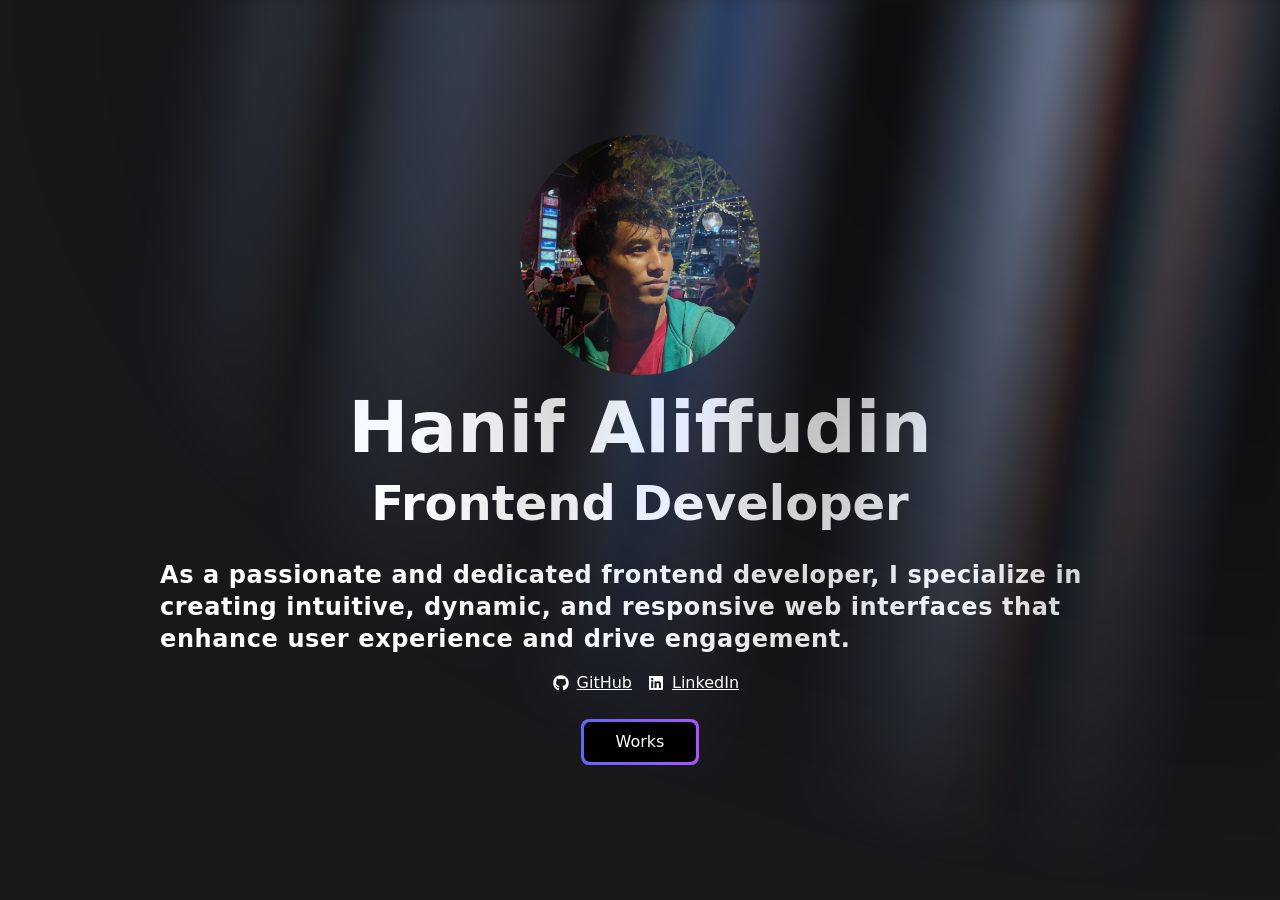
==== commit 8ee214e3: "fix responsive and change url one retail" ====
--- a/portfolio/index.html
+++ b/portfolio/index.html
@@ -2,11 +2,11 @@
 <html lang="en" class="dark">
   <head>
     <meta charset="UTF-8" />
-    <link rel="icon" type="image/svg+xml" href="/dev_24012.ico" />
+    <link rel="icon" type="image/svg+xml" href="./dev_24012.ico" />
     <meta name="viewport" content="width=device-width, initial-scale=1.0" />
     <title>Hanif Aliffudin</title>
-    <script type="module" crossorigin src="/assets/index-D-apwaLq.js"></script>
-    <link rel="stylesheet" crossorigin href="/assets/index-B2RB_69d.css">
+    <script type="module" crossorigin src="./assets/index-CC_8q-JQ.js"></script>
+    <link rel="stylesheet" crossorigin href="./assets/index-CtKz_cub.css" />
   </head>
   <body>
     <div id="root"></div>
--- a/portfolio/assets/index-CtKz_cub.css
+++ b/portfolio/assets/index-CtKz_cub.css
@@ -0,0 +1 @@
+*,:before,:after{box-sizing:border-box;border-width:0;border-style:solid;border-color:#e5e7eb}:before,:after{--tw-content: ""}html,:host{line-height:1.5;-webkit-text-size-adjust:100%;-moz-tab-size:4;-o-tab-size:4;tab-size:4;font-family:ui-sans-serif,system-ui,sans-serif,"Apple Color Emoji","Segoe UI Emoji",Segoe UI Symbol,"Noto Color Emoji";font-feature-settings:normal;font-variation-settings:normal;-webkit-tap-highlight-color:transparent}body{margin:0;line-height:inherit}hr{height:0;color:inherit;border-top-width:1px}abbr:where([title]){-webkit-text-decoration:underline dotted;text-decoration:underline dotted}h1,h2,h3,h4,h5,h6{font-size:inherit;font-weight:inherit}a{color:inherit;text-decoration:inherit}b,strong{font-weight:bolder}code,kbd,samp,pre{font-family:ui-monospace,SFMono-Regular,Menlo,Monaco,Consolas,Liberation Mono,Courier New,monospace;font-feature-settings:normal;font-variation-settings:normal;font-size:1em}small{font-size:80%}sub,sup{font-size:75%;line-height:0;position:relative;vertical-align:baseline}sub{bottom:-.25em}sup{top:-.5em}table{text-indent:0;border-color:inherit;border-collapse:collapse}button,input,optgroup,select,textarea{font-family:inherit;font-feature-settings:inherit;font-variation-settings:inherit;font-size:100%;font-weight:inherit;line-height:inherit;letter-spacing:inherit;color:inherit;margin:0;padding:0}button,select{text-transform:none}button,input:where([type=button]),input:where([type=reset]),input:where([type=submit]){-webkit-appearance:button;background-color:transparent;background-image:none}:-moz-focusring{outline:auto}:-moz-ui-invalid{box-shadow:none}progress{vertical-align:baseline}::-webkit-inner-spin-button,::-webkit-outer-spin-button{height:auto}[type=search]{-webkit-appearance:textfield;outline-offset:-2px}::-webkit-search-decoration{-webkit-appearance:none}::-webkit-file-upload-button{-webkit-appearance:button;font:inherit}summary{display:list-item}blockquote,dl,dd,h1,h2,h3,h4,h5,h6,hr,figure,p,pre{margin:0}fieldset{margin:0;padding:0}legend{padding:0}ol,ul,menu{list-style:none;margin:0;padding:0}dialog{padding:0}textarea{resize:vertical}input::-moz-placeholder,textarea::-moz-placeholder{opacity:1;color:#9ca3af}input::placeholder,textarea::placeholder{opacity:1;color:#9ca3af}button,[role=button]{cursor:pointer}:disabled{cursor:default}img,svg,video,canvas,audio,iframe,embed,object{display:block;vertical-align:middle}img,video{max-width:100%;height:auto}[hidden]{display:none}:root{--inherit: inherit;--current: currentColor;--transparent: transparent;--black: #000;--white: #fff;--slate-50: #f8fafc;--slate-100: #f1f5f9;--slate-200: #e2e8f0;--slate-300: #cbd5e1;--slate-400: #94a3b8;--slate-500: #64748b;--slate-600: #475569;--slate-700: #334155;--slate-800: #1e293b;--slate-900: #0f172a;--slate-950: #020617;--gray-50: #f9fafb;--gray-100: #f3f4f6;--gray-200: #e5e7eb;--gray-300: #d1d5db;--gray-400: #9ca3af;--gray-500: #6b7280;--gray-600: #4b5563;--gray-700: #374151;--gray-800: #1f2937;--gray-900: #111827;--gray-950: #030712;--zinc-50: #fafafa;--zinc-100: #f4f4f5;--zinc-200: #e4e4e7;--zinc-300: #d4d4d8;--zinc-400: #a1a1aa;--zinc-500: #71717a;--zinc-600: #52525b;--zinc-700: #3f3f46;--zinc-800: #27272a;--zinc-900: #18181b;--zinc-950: #09090b;--neutral-50: #fafafa;--neutral-100: #f5f5f5;--neutral-200: #e5e5e5;--neutral-300: #d4d4d4;--neutral-400: #a3a3a3;--neutral-500: #737373;--neutral-600: #525252;--neutral-700: #404040;--neutral-800: #262626;--neutral-900: #171717;--neutral-950: #0a0a0a;--stone-50: #fafaf9;--stone-100: #f5f5f4;--stone-200: #e7e5e4;--stone-300: #d6d3d1;--stone-400: #a8a29e;--stone-500: #78716c;--stone-600: #57534e;--stone-700: #44403c;--stone-800: #292524;--stone-900: #1c1917;--stone-950: #0c0a09;--red-50: #fef2f2;--red-100: #fee2e2;--red-200: #fecaca;--red-300: #fca5a5;--red-400: #f87171;--red-500: #ef4444;--red-600: #dc2626;--red-700: #b91c1c;--red-800: #991b1b;--red-900: #7f1d1d;--red-950: #450a0a;--orange-50: #fff7ed;--orange-100: #ffedd5;--orange-200: #fed7aa;--orange-300: #fdba74;--orange-400: #fb923c;--orange-500: #f97316;--orange-600: #ea580c;--orange-700: #c2410c;--orange-800: #9a3412;--orange-900: #7c2d12;--orange-950: #431407;--amber-50: #fffbeb;--amber-100: #fef3c7;--amber-200: #fde68a;--amber-300: #fcd34d;--amber-400: #fbbf24;--amber-500: #f59e0b;--amber-600: #d97706;--amber-700: #b45309;--amber-800: #92400e;--amber-900: #78350f;--amber-950: #451a03;--yellow-50: #fefce8;--yellow-100: #fef9c3;--yellow-200: #fef08a;--yellow-300: #fde047;--yellow-400: #facc15;--yellow-500: #eab308;--yellow-600: #ca8a04;--yellow-700: #a16207;--yellow-800: #854d0e;--yellow-900: #713f12;--yellow-950: #422006;--lime-50: #f7fee7;--lime-100: #ecfccb;--lime-200: #d9f99d;--lime-300: #bef264;--lime-400: #a3e635;--lime-500: #84cc16;--lime-600: #65a30d;--lime-700: #4d7c0f;--lime-800: #3f6212;--lime-900: #365314;--lime-950: #1a2e05;--green-50: #f0fdf4;--green-100: #dcfce7;--green-200: #bbf7d0;--green-300: #86efac;--green-400: #4ade80;--green-500: #22c55e;--green-600: #16a34a;--green-700: #15803d;--green-800: #166534;--green-900: #14532d;--green-950: #052e16;--emerald-50: #ecfdf5;--emerald-100: #d1fae5;--emerald-200: #a7f3d0;--emerald-300: #6ee7b7;--emerald-400: #34d399;--emerald-500: #10b981;--emerald-600: #059669;--emerald-700: #047857;--emerald-800: #065f46;--emerald-900: #064e3b;--emerald-950: #022c22;--teal-50: #f0fdfa;--teal-100: #ccfbf1;--teal-200: #99f6e4;--teal-300: #5eead4;--teal-400: #2dd4bf;--teal-500: #14b8a6;--teal-600: #0d9488;--teal-700: #0f766e;--teal-800: #115e59;--teal-900: #134e4a;--teal-950: #042f2e;--cyan-50: #ecfeff;--cyan-100: #cffafe;--cyan-200: #a5f3fc;--cyan-300: #67e8f9;--cyan-400: #22d3ee;--cyan-500: #06b6d4;--cyan-600: #0891b2;--cyan-700: #0e7490;--cyan-800: #155e75;--cyan-900: #164e63;--cyan-950: #083344;--sky-50: #f0f9ff;--sky-100: #e0f2fe;--sky-200: #bae6fd;--sky-300: #7dd3fc;--sky-400: #38bdf8;--sky-500: #0ea5e9;--sky-600: #0284c7;--sky-700: #0369a1;--sky-800: #075985;--sky-900: #0c4a6e;--sky-950: #082f49;--blue-50: #eff6ff;--blue-100: #dbeafe;--blue-200: #bfdbfe;--blue-300: #93c5fd;--blue-400: #60a5fa;--blue-500: #3b82f6;--blue-600: #2563eb;--blue-700: #1d4ed8;--blue-800: #1e40af;--blue-900: #1e3a8a;--blue-950: #172554;--indigo-50: #eef2ff;--indigo-100: #e0e7ff;--indigo-200: #c7d2fe;--indigo-300: #a5b4fc;--indigo-400: #818cf8;--indigo-500: #6366f1;--indigo-600: #4f46e5;--indigo-700: #4338ca;--indigo-800: #3730a3;--indigo-900: #312e81;--indigo-950: #1e1b4b;--violet-50: #f5f3ff;--violet-100: #ede9fe;--violet-200: #ddd6fe;--violet-300: #c4b5fd;--violet-400: #a78bfa;--violet-500: #8b5cf6;--violet-600: #7c3aed;--violet-700: #6d28d9;--violet-800: #5b21b6;--violet-900: #4c1d95;--violet-950: #2e1065;--purple-50: #faf5ff;--purple-100: #f3e8ff;--purple-200: #e9d5ff;--purple-300: #d8b4fe;--purple-400: #c084fc;--purple-500: #a855f7;--purple-600: #9333ea;--purple-700: #7e22ce;--purple-800: #6b21a8;--purple-900: #581c87;--purple-950: #3b0764;--fuchsia-50: #fdf4ff;--fuchsia-100: #fae8ff;--fuchsia-200: #f5d0fe;--fuchsia-300: #f0abfc;--fuchsia-400: #e879f9;--fuchsia-500: #d946ef;--fuchsia-600: #c026d3;--fuchsia-700: #a21caf;--fuchsia-800: #86198f;--fuchsia-900: #701a75;--fuchsia-950: #4a044e;--pink-50: #fdf2f8;--pink-100: #fce7f3;--pink-200: #fbcfe8;--pink-300: #f9a8d4;--pink-400: #f472b6;--pink-500: #ec4899;--pink-600: #db2777;--pink-700: #be185d;--pink-800: #9d174d;--pink-900: #831843;--pink-950: #500724;--rose-50: #fff1f2;--rose-100: #ffe4e6;--rose-200: #fecdd3;--rose-300: #fda4af;--rose-400: #fb7185;--rose-500: #f43f5e;--rose-600: #e11d48;--rose-700: #be123c;--rose-800: #9f1239;--rose-900: #881337;--rose-950: #4c0519}*,:before,:after{--tw-border-spacing-x: 0;--tw-border-spacing-y: 0;--tw-translate-x: 0;--tw-translate-y: 0;--tw-rotate: 0;--tw-skew-x: 0;--tw-skew-y: 0;--tw-scale-x: 1;--tw-scale-y: 1;--tw-pan-x: ;--tw-pan-y: ;--tw-pinch-zoom: ;--tw-scroll-snap-strictness: proximity;--tw-gradient-from-position: ;--tw-gradient-via-position: ;--tw-gradient-to-position: ;--tw-ordinal: ;--tw-slashed-zero: ;--tw-numeric-figure: ;--tw-numeric-spacing: ;--tw-numeric-fraction: ;--tw-ring-inset: ;--tw-ring-offset-width: 0px;--tw-ring-offset-color: #fff;--tw-ring-color: rgb(59 130 246 / .5);--tw-ring-offset-shadow: 0 0 #0000;--tw-ring-shadow: 0 0 #0000;--tw-shadow: 0 0 #0000;--tw-shadow-colored: 0 0 #0000;--tw-blur: ;--tw-brightness: ;--tw-contrast: ;--tw-grayscale: ;--tw-hue-rotate: ;--tw-invert: ;--tw-saturate: ;--tw-sepia: ;--tw-drop-shadow: ;--tw-backdrop-blur: ;--tw-backdrop-brightness: ;--tw-backdrop-contrast: ;--tw-backdrop-grayscale: ;--tw-backdrop-hue-rotate: ;--tw-backdrop-invert: ;--tw-backdrop-opacity: ;--tw-backdrop-saturate: ;--tw-backdrop-sepia: ;--tw-contain-size: ;--tw-contain-layout: ;--tw-contain-paint: ;--tw-contain-style: }::backdrop{--tw-border-spacing-x: 0;--tw-border-spacing-y: 0;--tw-translate-x: 0;--tw-translate-y: 0;--tw-rotate: 0;--tw-skew-x: 0;--tw-skew-y: 0;--tw-scale-x: 1;--tw-scale-y: 1;--tw-pan-x: ;--tw-pan-y: ;--tw-pinch-zoom: ;--tw-scroll-snap-strictness: proximity;--tw-gradient-from-position: ;--tw-gradient-via-position: ;--tw-gradient-to-position: ;--tw-ordinal: ;--tw-slashed-zero: ;--tw-numeric-figure: ;--tw-numeric-spacing: ;--tw-numeric-fraction: ;--tw-ring-inset: ;--tw-ring-offset-width: 0px;--tw-ring-offset-color: #fff;--tw-ring-color: rgb(59 130 246 / .5);--tw-ring-offset-shadow: 0 0 #0000;--tw-ring-shadow: 0 0 #0000;--tw-shadow: 0 0 #0000;--tw-shadow-colored: 0 0 #0000;--tw-blur: ;--tw-brightness: ;--tw-contrast: ;--tw-grayscale: ;--tw-hue-rotate: ;--tw-invert: ;--tw-saturate: ;--tw-sepia: ;--tw-drop-shadow: ;--tw-backdrop-blur: ;--tw-backdrop-brightness: ;--tw-backdrop-contrast: ;--tw-backdrop-grayscale: ;--tw-backdrop-hue-rotate: ;--tw-backdrop-invert: ;--tw-backdrop-opacity: ;--tw-backdrop-saturate: ;--tw-backdrop-sepia: ;--tw-contain-size: ;--tw-contain-layout: ;--tw-contain-paint: ;--tw-contain-style: }.pointer-events-none{pointer-events:none}.absolute{position:absolute}.relative{position:relative}.-inset-\[10px\]{top:-10px;right:-10px;bottom:-10px;left:-10px}.inset-0{top:0;right:0;bottom:0;left:0}.left-0{left:0}.right-0{right:0}.z-20{z-index:20}.z-50{z-index:50}.my-6{margin-top:1.5rem;margin-bottom:1.5rem}.mb-10{margin-bottom:2.5rem}.mb-8{margin-bottom:2rem}.mt-4{margin-top:1rem}.mt-8{margin-top:2rem}.block{display:block}.inline-block{display:inline-block}.inline{display:inline}.flex{display:flex}.grid{display:grid}.hidden{display:none}.h-4{height:1rem}.h-\[100vh\]{height:100vh}.h-fit{height:-moz-fit-content;height:fit-content}.h-full{height:100%}.w-3\/4{width:75%}.w-32{width:8rem}.w-\[4px\]{width:4px}.w-fit{width:-moz-fit-content;width:fit-content}.w-full{width:100%}.cursor-pointer{cursor:pointer}.grid-cols-1{grid-template-columns:repeat(1,minmax(0,1fr))}.flex-col{flex-direction:column}.items-center{align-items:center}.justify-center{justify-content:center}.gap-2{gap:.5rem}.gap-4{gap:1rem}.space-x-1>:not([hidden])~:not([hidden]){--tw-space-x-reverse: 0;margin-right:calc(.25rem * var(--tw-space-x-reverse));margin-left:calc(.25rem * calc(1 - var(--tw-space-x-reverse)))}.overflow-hidden{overflow:hidden}.rounded-2xl{border-radius:1rem}.rounded-3xl{border-radius:1.5rem}.rounded-\[6px\]{border-radius:6px}.rounded-full{border-radius:9999px}.rounded-lg{border-radius:.5rem}.rounded-sm{border-radius:.125rem}.border{border-width:1px}.border-transparent{border-color:transparent}.bg-black{--tw-bg-opacity: 1;background-color:rgb(0 0 0 / var(--tw-bg-opacity))}.bg-blue-500{--tw-bg-opacity: 1;background-color:rgb(59 130 246 / var(--tw-bg-opacity))}.bg-neutral-200{--tw-bg-opacity: 1;background-color:rgb(229 229 229 / var(--tw-bg-opacity))}.bg-zinc-50{--tw-bg-opacity: 1;background-color:rgb(250 250 250 / var(--tw-bg-opacity))}.bg-gradient-to-r{background-image:linear-gradient(to right,var(--tw-gradient-stops))}.from-indigo-500{--tw-gradient-from: #6366f1 var(--tw-gradient-from-position);--tw-gradient-to: rgb(99 102 241 / 0) var(--tw-gradient-to-position);--tw-gradient-stops: var(--tw-gradient-from), var(--tw-gradient-to)}.to-purple-500{--tw-gradient-to: #a855f7 var(--tw-gradient-to-position)}.p-2{padding:.5rem}.p-4{padding:1rem}.p-\[3px\]{padding:3px}.px-8{padding-left:2rem;padding-right:2rem}.py-10{padding-top:2.5rem;padding-bottom:2.5rem}.py-2{padding-top:.5rem;padding-bottom:.5rem}.pb-2{padding-bottom:.5rem}.text-center{text-align:center}.text-2xl{font-size:1.5rem;line-height:2rem}.text-3xl{font-size:1.875rem;line-height:2.25rem}.text-base{font-size:1rem;line-height:1.5rem}.text-sm{font-size:.875rem;line-height:1.25rem}.text-xs{font-size:.75rem;line-height:1rem}.font-bold{font-weight:700}.font-semibold{font-weight:600}.leading-relaxed{line-height:1.625}.leading-snug{line-height:1.375}.tracking-wide{letter-spacing:.025em}.text-black{--tw-text-opacity: 1;color:rgb(0 0 0 / var(--tw-text-opacity))}.text-slate-950{--tw-text-opacity: 1;color:rgb(2 6 23 / var(--tw-text-opacity))}.text-white{--tw-text-opacity: 1;color:rgb(255 255 255 / var(--tw-text-opacity))}.text-zinc-100{--tw-text-opacity: 1;color:rgb(244 244 245 / var(--tw-text-opacity))}.text-zinc-400{--tw-text-opacity: 1;color:rgb(161 161 170 / var(--tw-text-opacity))}.underline{text-decoration-line:underline}.opacity-0{opacity:0}.opacity-50{opacity:.5}.blur-\[10px\]{--tw-blur: blur(10px);filter:var(--tw-blur) var(--tw-brightness) var(--tw-contrast) var(--tw-grayscale) var(--tw-hue-rotate) var(--tw-invert) var(--tw-saturate) var(--tw-sepia) var(--tw-drop-shadow)}.invert{--tw-invert: invert(100%);filter:var(--tw-blur) var(--tw-brightness) var(--tw-contrast) var(--tw-grayscale) var(--tw-hue-rotate) var(--tw-invert) var(--tw-saturate) var(--tw-sepia) var(--tw-drop-shadow)}.filter{filter:var(--tw-blur) var(--tw-brightness) var(--tw-contrast) var(--tw-grayscale) var(--tw-hue-rotate) var(--tw-invert) var(--tw-saturate) var(--tw-sepia) var(--tw-drop-shadow)}.transition{transition-property:color,background-color,border-color,text-decoration-color,fill,stroke,opacity,box-shadow,transform,filter,-webkit-backdrop-filter;transition-property:color,background-color,border-color,text-decoration-color,fill,stroke,opacity,box-shadow,transform,filter,backdrop-filter;transition-property:color,background-color,border-color,text-decoration-color,fill,stroke,opacity,box-shadow,transform,filter,backdrop-filter,-webkit-backdrop-filter;transition-timing-function:cubic-bezier(.4,0,.2,1);transition-duration:.15s}.duration-200{transition-duration:.2s}.will-change-transform{will-change:transform}.\[--aurora\:repeating-linear-gradient\(100deg\,var\(--blue-500\)_10\%\,var\(--indigo-300\)_15\%\,var\(--blue-300\)_20\%\,var\(--violet-200\)_25\%\,var\(--blue-400\)_30\%\)\]{--aurora: repeating-linear-gradient(100deg,var(--blue-500) 10%,var(--indigo-300) 15%,var(--blue-300) 20%,var(--violet-200) 25%,var(--blue-400) 30%)}.\[--dark-gradient\:repeating-linear-gradient\(100deg\,var\(--black\)_0\%\,var\(--black\)_7\%\,var\(--transparent\)_10\%\,var\(--transparent\)_12\%\,var\(--black\)_16\%\)\]{--dark-gradient: repeating-linear-gradient(100deg,var(--black) 0%,var(--black) 7%,var(--transparent) 10%,var(--transparent) 12%,var(--black) 16%)}.\[--white-gradient\:repeating-linear-gradient\(100deg\,var\(--white\)_0\%\,var\(--white\)_7\%\,var\(--transparent\)_10\%\,var\(--transparent\)_12\%\,var\(--white\)_16\%\)\]{--white-gradient: repeating-linear-gradient(100deg,var(--white) 0%,var(--white) 7%,var(--transparent) 10%,var(--transparent) 12%,var(--white) 16%)}.\[background-image\:var\(--white-gradient\)\,var\(--aurora\)\]{background-image:var(--white-gradient),var(--aurora)}.\[background-position\:50\%_50\%\,50\%_50\%\]{background-position:50% 50%,50% 50%}.\[background-size\:300\%\,_200\%\]{background-size:300%,200%}.\[mask-image\:radial-gradient\(ellipse_at_100\%_0\%\,black_10\%\,var\(--transparent\)_70\%\)\]{-webkit-mask-image:radial-gradient(ellipse at 100% 0%,black 10%,var(--transparent) 70%);mask-image:radial-gradient(ellipse at 100% 0%,black 10%,var(--transparent) 70%)}body{background-color:#dadada;color:#000}@media (prefers-color-scheme: dark){body{background-color:#000;color:#fff}}.after\:absolute:after{content:var(--tw-content);position:absolute}.after\:inset-0:after{content:var(--tw-content);top:0;right:0;bottom:0;left:0}@keyframes aurora{0%{content:var(--tw-content);background-position:50% 50%,50% 50%}to{content:var(--tw-content);background-position:350% 50%,350% 50%}}.after\:animate-aurora:after{content:var(--tw-content);animation:aurora 60s linear infinite}.after\:mix-blend-difference:after{content:var(--tw-content);mix-blend-mode:difference}.after\:content-\[\"\"\]:after{--tw-content: "";content:var(--tw-content)}.after\:\[background-attachment\:fixed\]:after{content:var(--tw-content);background-attachment:fixed}.after\:\[background-image\:var\(--white-gradient\)\,var\(--aurora\)\]:after{content:var(--tw-content);background-image:var(--white-gradient),var(--aurora)}.after\:\[background-size\:200\%\,_100\%\]:after{content:var(--tw-content);background-size:200%,100%}.hover\:bg-transparent:hover{background-color:transparent}.group:hover .group-hover\:border-slate-700{--tw-border-opacity: 1;border-color:rgb(51 65 85 / var(--tw-border-opacity))}@media (min-width: 640px){.sm\:h-6{height:1.5rem}.sm\:text-base{font-size:1rem;line-height:1.5rem}.sm\:text-xl{font-size:1.25rem;line-height:1.75rem}}@media (min-width: 768px){.md\:h-6{height:1.5rem}.md\:w-60{width:15rem}.md\:grid-cols-2{grid-template-columns:repeat(2,minmax(0,1fr))}.md\:text-2xl{font-size:1.5rem;line-height:2rem}.md\:text-3xl{font-size:1.875rem;line-height:2.25rem}.md\:text-5xl{font-size:3rem;line-height:1}.md\:text-7xl{font-size:4.5rem;line-height:1}.md\:text-xl{font-size:1.25rem;line-height:1.75rem}}@media (min-width: 1024px){.lg\:h-10{height:2.5rem}.lg\:grid-cols-3{grid-template-columns:repeat(3,minmax(0,1fr))}.lg\:text-5xl{font-size:3rem;line-height:1}}@media (min-width: 1280px){.xl\:h-12{height:3rem}.xl\:text-5xl{font-size:3rem;line-height:1}}.dark\:border-white\/\[0\.2\]:where(.dark,.dark *){border-color:#fff3}.dark\:bg-slate-800\/\[0\.8\]:where(.dark,.dark *){background-color:#1e293bcc}.dark\:bg-zinc-900:where(.dark,.dark *){--tw-bg-opacity: 1;background-color:rgb(24 24 27 / var(--tw-bg-opacity))}.dark\:text-white:where(.dark,.dark *){--tw-text-opacity: 1;color:rgb(255 255 255 / var(--tw-text-opacity))}.dark\:invert-0:where(.dark,.dark *){--tw-invert: invert(0);filter:var(--tw-blur) var(--tw-brightness) var(--tw-contrast) var(--tw-grayscale) var(--tw-hue-rotate) var(--tw-invert) var(--tw-saturate) var(--tw-sepia) var(--tw-drop-shadow)}.dark\:\[background-image\:var\(--dark-gradient\)\,var\(--aurora\)\]:where(.dark,.dark *){background-image:var(--dark-gradient),var(--aurora)}.after\:dark\:\[background-image\:var\(--dark-gradient\)\,var\(--aurora\)\]:where(.dark,.dark *):after{content:var(--tw-content);background-image:var(--dark-gradient),var(--aurora)}
